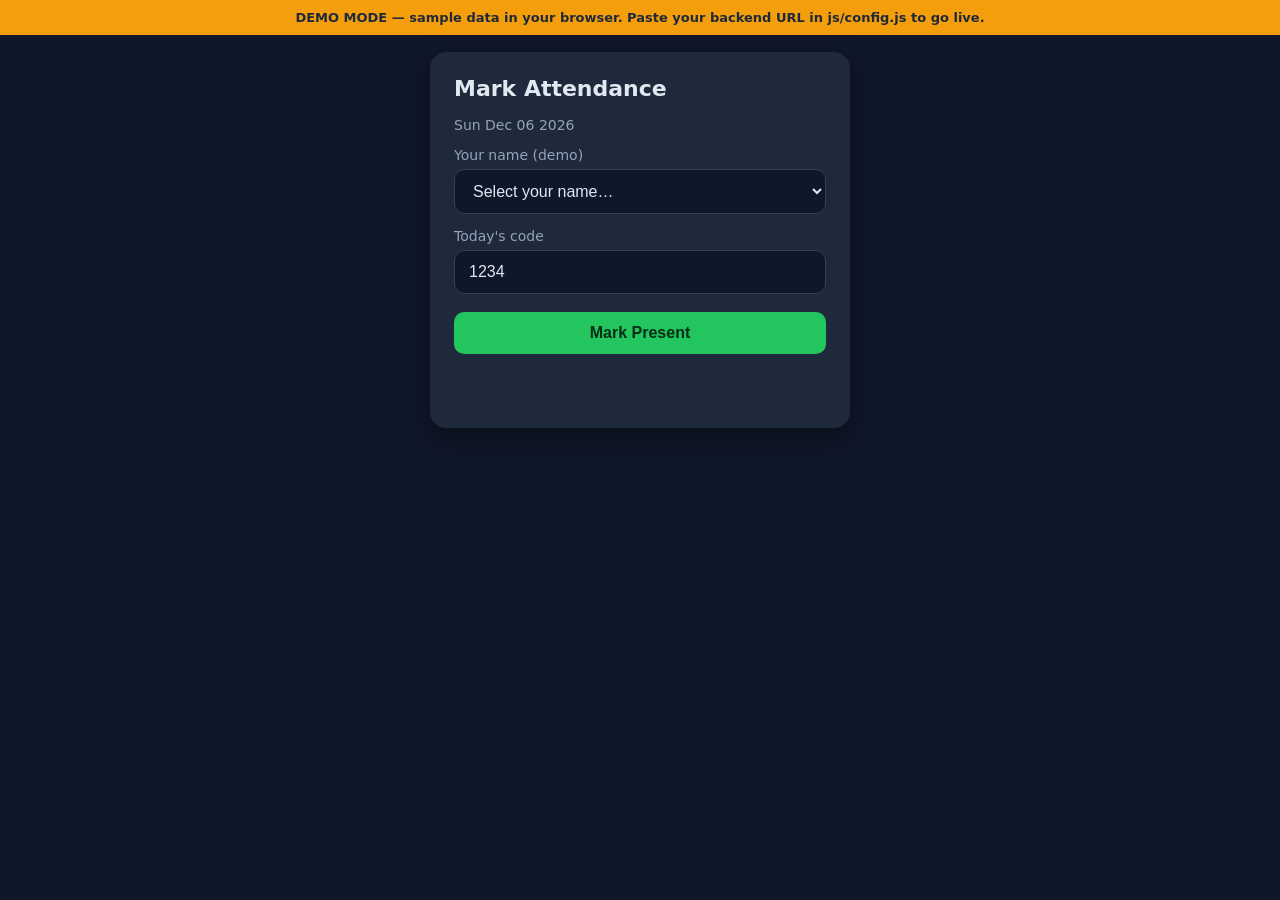
==== index.html @ e5f986eb "Attendance app: student check-in, admin dashboard, Google Sign-In" ====
<!DOCTYPE html>
<html lang="en">
<head>
  <meta charset="UTF-8" />
  <meta name="viewport" content="width=device-width, initial-scale=1" />
  <title>Mark Attendance</title>
  <link rel="stylesheet" href="css/styles.css" />
  <script src="https://accounts.google.com/gsi/client" async defer></script>
</head>
<body>
  <main class="card">
    <h1>Mark Attendance</h1>
    <p id="today" class="muted"></p>

    <div id="signinArea" style="display: none;">
      <label>Step 1 — Sign in</label>
      <div id="gsi-button"></div>
    </div>

    <div id="demoIdentity" style="display: none;">
      <label for="student">Your name (demo)</label>
      <select id="student"><option value="">Loading…</option></select>
    </div>

    <p id="identity" class="identity" style="display: none;"></p>

    <label for="code">Today's code</label>
    <input id="code" inputmode="numeric" maxlength="4" placeholder="4-digit code" />
    <button id="submit">Mark Present</button>
    <p id="msg" class="msg"></p>
  </main>
  <script src="js/config.js"></script>
  <script src="js/app.js"></script>
</body>
</html>
---- css/styles.css ----
* { box-sizing: border-box; }
body {
  margin: 0; min-height: 100vh; display: flex; justify-content: center; align-items: flex-start;
  background: #0f172a; color: #e2e8f0; font-family: system-ui, sans-serif; padding: 24px;
}
.card { background: #1e293b; border-radius: 16px; padding: 24px; width: 100%; max-width: 420px; box-shadow: 0 10px 30px rgba(0, 0, 0, .4); }
.card.wide { max-width: 900px; }
h1 { margin: 0 0 16px; font-size: 22px; }
h2 { font-size: 16px; color: #94a3b8; }
label { display: block; margin: 14px 0 6px; font-size: 14px; color: #94a3b8; }
select, input, button {
  width: 100%; padding: 12px 14px; border-radius: 10px; border: 1px solid #334155;
  background: #0f172a; color: #e2e8f0; font-size: 16px;
}
button { margin-top: 18px; background: #22c55e; color: #052e16; font-weight: 700; border: none; cursor: pointer; }
button:disabled { opacity: .6; cursor: not-allowed; }
.muted { color: #94a3b8; font-size: 14px; }
.msg { margin-top: 14px; min-height: 20px; font-weight: 600; }
.msg.ok { color: #22c55e; }
.msg.err { color: #f87171; }
.row { display: flex; gap: 10px; align-items: center; flex-wrap: wrap; }
.row input, .row button { width: auto; margin-top: 0; }
.stats { display: flex; gap: 12px; margin: 18px 0; }
.stat { flex: 1; background: #0f172a; border-radius: 12px; padding: 14px; text-align: center; }
.stat span { display: block; font-size: 26px; font-weight: 800; }
.stat small { color: #94a3b8; }
.qr { display: flex; justify-content: center; padding: 12px; background: #fff; border-radius: 12px; width: max-content; margin: 0 auto; }
.cols { display: flex; gap: 24px; margin-top: 18px; flex-wrap: wrap; }
.cols > div { flex: 1; min-width: 220px; }
ol { padding-left: 22px; }
li { padding: 4px 0; border-bottom: 1px solid #1e293b; }
.demo-banner { position: fixed; top: 0; left: 0; right: 0; z-index: 10; background: #f59e0b; color: #1e293b; font-weight: 700; text-align: center; padding: 10px 12px; font-size: 13px; }
body.has-demo-banner { padding-top: 52px; }
.identity { margin: 12px 0; padding: 10px 12px; background: #0f172a; border-radius: 10px; font-weight: 600; color: #22c55e; font-size: 14px; }
#gsi-button { margin-top: 6px; }
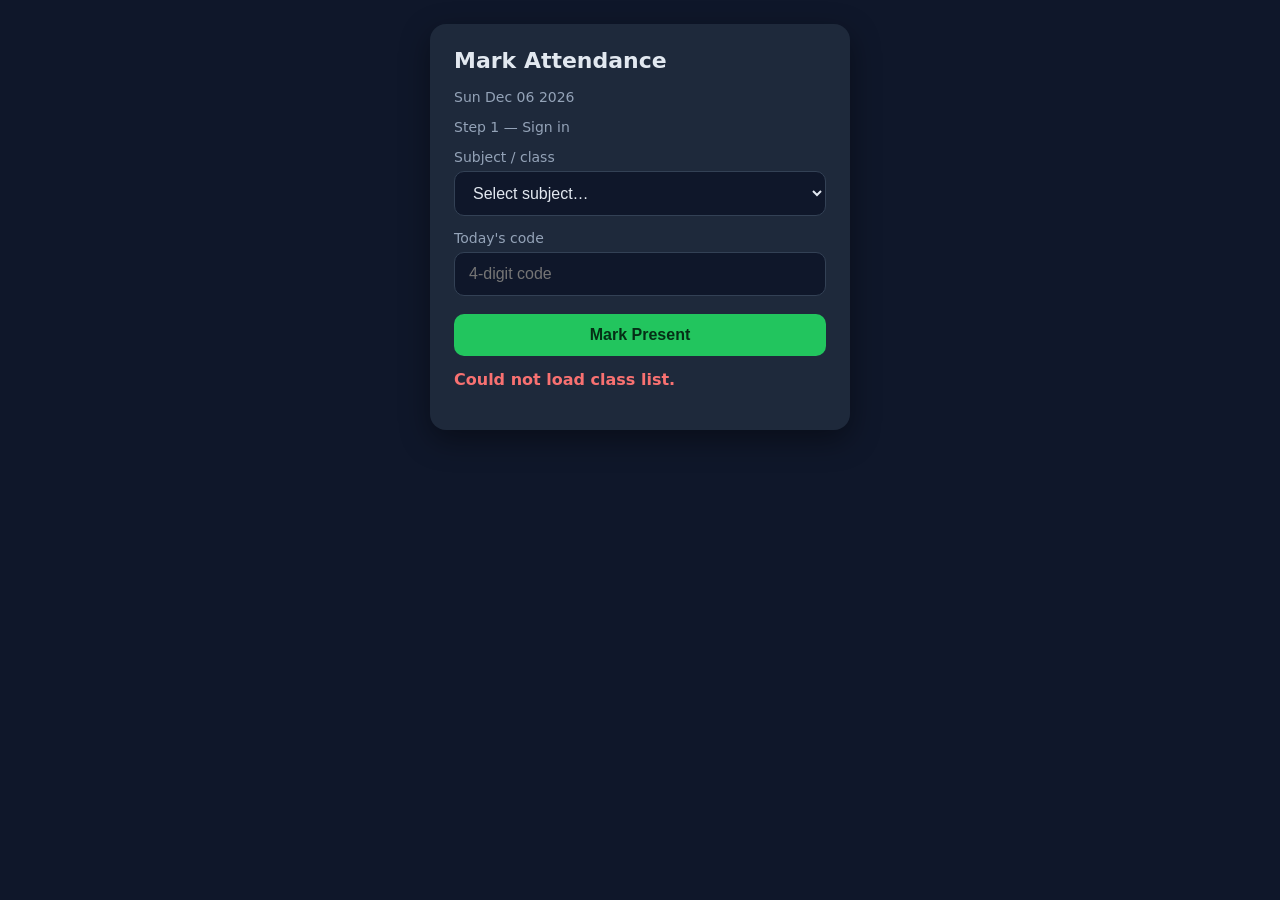
==== commit 36823d70: "Multi-subject: class dropdown, per-subject batches, dashboard class manager" ====
--- a/index.html
+++ b/index.html
@@ -24,6 +24,9 @@
 
     <p id="identity" class="identity" style="display: none;"></p>
 
+    <label for="subject">Subject / class</label>
+    <select id="subject"><option value="">Select subject…</option></select>
+
     <label for="code">Today's code</label>
     <input id="code" inputmode="numeric" maxlength="4" placeholder="4-digit code" />
     <button id="submit">Mark Present</button>
--- a/css/styles.css
+++ b/css/styles.css
@@ -33,3 +33,13 @@
 body.has-demo-banner { padding-top: 52px; }
 .identity { margin: 12px 0; padding: 10px 12px; background: #0f172a; border-radius: 10px; font-weight: 600; color: #22c55e; font-size: 14px; }
 #gsi-button { margin-top: 6px; }
+.sep { border: none; border-top: 1px solid #334155; margin: 26px 0 6px; }
+.chk { display: flex; align-items: center; gap: 6px; width: auto; font-size: 14px; color: #94a3b8; margin-top: 0; }
+.chk input { width: auto; }
+.row select { width: auto; margin-top: 0; }
+.classes { width: 100%; border-collapse: collapse; margin-top: 12px; font-size: 14px; }
+.classes th, .classes td { text-align: left; padding: 8px; border-bottom: 1px solid #1e293b; }
+.classes th { color: #94a3b8; font-weight: 600; }
+button.link { width: auto; margin: 0 4px 0 0; padding: 4px 10px; background: #334155; color: #e2e8f0; font-weight: 600; font-size: 13px; }
+button.link.danger { background: #7f1d1d; color: #fecaca; }
+button.ghost { background: #334155; color: #e2e8f0; }
